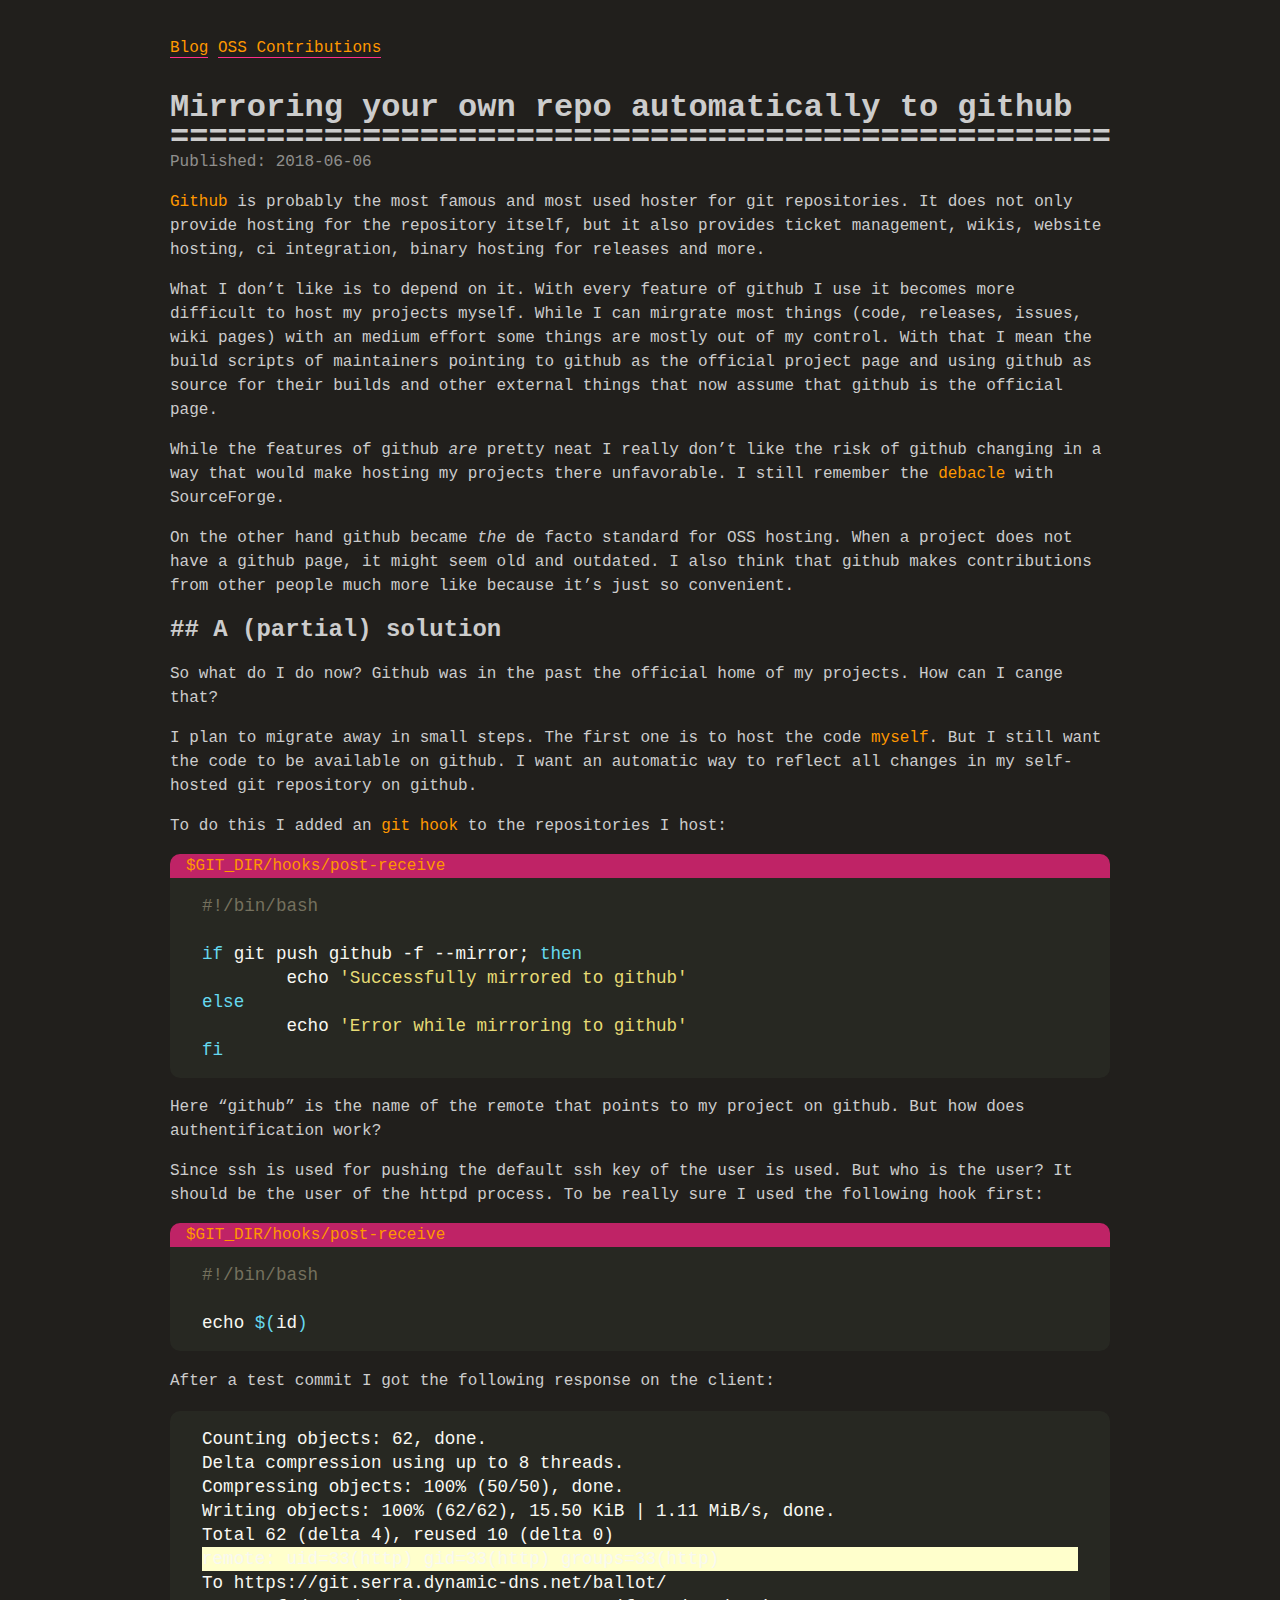
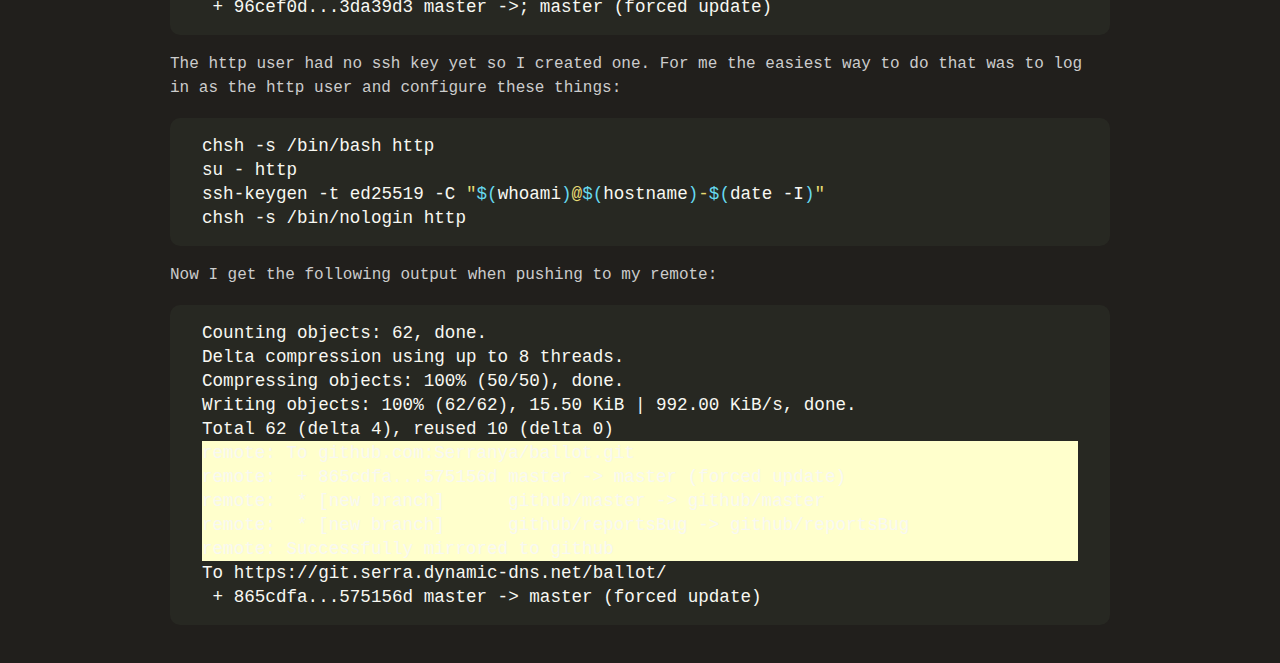
==== articles/mirror_to_github/index.html @ ca10f022 "Initial copy" ====
<!DOCTYPE html>
<html><head>
	<meta charset="utf-8">
		
		<link rel="stylesheet" href="https://Serranya.github.io/scss/style.min.css">
		<link rel="icon" href="/favicon.ico" type="image/x-icon">
		<title>Serras Blog - Some things I know</title>
</head>

<body><header>
	<nav>
		<ol>
			<li>
				<a href="/">Blog</a>
				<a href="/oss_contributions/">OSS Contributions</a>
			</li>
		</ol>
	</nav>
</header>

<main>
	<article>
		<header>
			<h1>Mirroring your own repo automatically to github</h1>
			<span class="metadata">
				Published:
				<time datetime="2018-06-06T00:00:00&#43;0200">
					2018-06-06
				</time>
			</span>
		</header>
		<div class="articleBody">
			

<p><a href="https://github.com">Github</a> is probably the most famous and most used hoster for git repositories.
It does not only provide hosting for the repository itself, but it also provides
ticket management, wikis, website hosting, ci integration, binary hosting for releases and more.</p>

<p>What I don&rsquo;t like is to depend on it.
With every feature of github I use it becomes more difficult to host my projects myself.
While I can mirgrate most things (code, releases, issues, wiki pages) with an medium effort some
things are mostly out of my control.
With that I mean the build scripts of maintainers pointing to github as the officіal project page
and using github as source for their builds and other external things that now assume that github
is the official page.</p>

<p>While the features of github <em>are</em> pretty neat I really don&rsquo;t like the risk of github changing in
a way that would make hosting my projects there unfavorable.
I still remember the <a href="https://en.wikipedia.org/wiki/SourceForge#Controversies">debacle</a> with SourceForge.</p>

<p>On the other hand github became <em>the</em> de facto standard for OSS hosting.
When a project does not have a github page, it might seem old and outdated.
I also think that github makes contributions from other people much more like because it&rsquo;s just so convenient.</p>

<h2 id="a-partial-solution">A (partial) solution</h2>

<p>So what do I do now?
Github was in the past the official home of my projects.
How can I cange that?</p>

<p>I plan to migrate away in small steps.
The first one is to host the code <a href="https://git.serra.dynamic-dns.net">myself</a>.
But I still want the code to be available on github.
I want an automatic way to reflect all changes in my self-hosted git repository on github.</p>

<p>To do this I added an <a href="https://git-scm.com/docs/githooks">git hook</a> to the repositories I host:</p>


<a class="filename" href="#">
	$GIT_DIR/hooks/post-receive
</a>


<div class="highlight"><pre class="chroma"><code class="language-bash" data-lang="bash"><span class="cp">#!/bin/bash
</span><span class="cp"></span>
<span class="k">if</span> git push github -f --mirror<span class="p">;</span> <span class="k">then</span>
        <span class="nb">echo</span> <span class="s1">&#39;Successfully mirrored to github&#39;</span>
<span class="k">else</span>
        <span class="nb">echo</span> <span class="s1">&#39;Error while mirroring to github&#39;</span>
<span class="k">fi</span></code></pre></div>


<p>Here &ldquo;github&rdquo; is the name of the remote that points to my project on github.
But how does authentification work?</p>

<p>Since ssh іs used for pushing the default ssh key of the user is used.
But who is the user?
It should be the user of the httpd process.
To be really sure I used the following hook first:</p>


<a class="filename" href="#">
	$GIT_DIR/hooks/post-receive
</a>


<div class="highlight"><pre class="chroma"><code class="language-bash" data-lang="bash"><span class="cp">#!/bin/bash
</span><span class="cp"></span>
<span class="nb">echo</span> <span class="k">$(</span>id<span class="k">)</span></code></pre></div>


<p>After a test commit I got the following response on the client:</p>



<div class="highlight"><pre class="chroma"><code class="language-plaintext" data-lang="plaintext">Counting objects: 62, done.
Delta compression using up to 8 threads.
Compressing objects: 100% (50/50), done.
Writing objects: 100% (62/62), 15.50 KiB | 1.11 MiB/s, done.
Total 62 (delta 4), reused 10 (delta 0)
<span class="hl">remote: uid=33(http) gid=33(http) groups=33(http)
</span>To https://git.serra.dynamic-dns.net/ballot/
 + 96cef0d...3da39d3 master -&gt;; master (forced update)</code></pre></div>


<p>The http user had no ssh key yet so I created one.
For me the easiest way to do that was to log in as the http user and configure these things:</p>



<div class="highlight"><pre class="chroma"><code class="language-bash" data-lang="bash">chsh -s /bin/bash http
su - http
ssh-keygen -t ed25519 -C <span class="s2">&#34;</span><span class="k">$(</span>whoami<span class="k">)</span><span class="s2">@</span><span class="k">$(</span>hostname<span class="k">)</span><span class="s2">-</span><span class="k">$(</span>date -I<span class="k">)</span><span class="s2">&#34;</span>
chsh -s /bin/nologin http</code></pre></div>


<p>Now I get the following output when pushing to my remote:</p>



<div class="highlight"><pre class="chroma"><code class="language-plaintext" data-lang="plaintext">Counting objects: 62, done.
Delta compression using up to 8 threads.
Compressing objects: 100% (50/50), done.
Writing objects: 100% (62/62), 15.50 KiB | 992.00 KiB/s, done.
Total 62 (delta 4), reused 10 (delta 0)
<span class="hl">remote: To github.com:Serranya/ballot.git
</span><span class="hl">remote:  + 865cdfa...575156d master -&gt; master (forced update)
</span><span class="hl">remote:  * [new branch]      github/master -&gt; github/master
</span><span class="hl">remote:  * [new branch]      github/reportsBug -&gt; github/reportsBug
</span><span class="hl">remote: Successfully mirrored to github
</span>To https://git.serra.dynamic-dns.net/ballot/
 + 865cdfa...575156d master -&gt; master (forced update)</code></pre></div>


		</div>
	</article>

        </main></body>
</html>
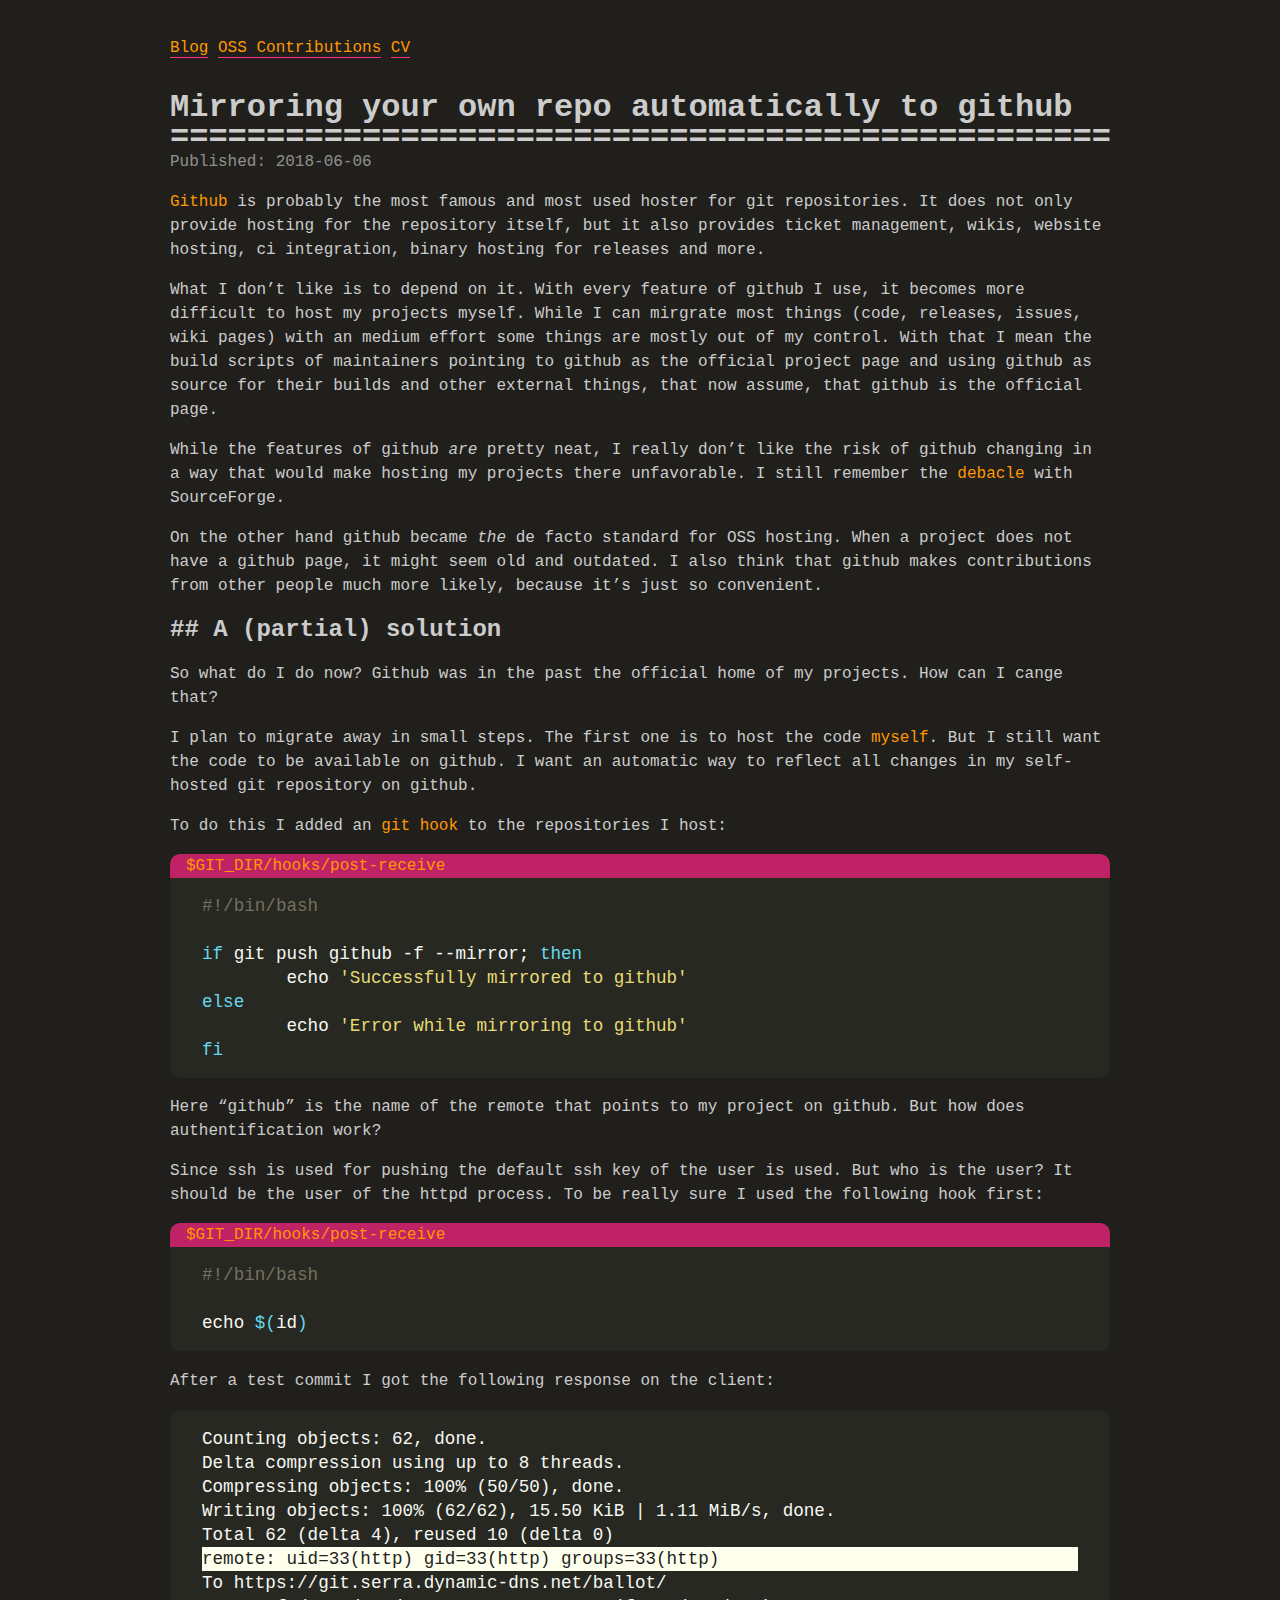
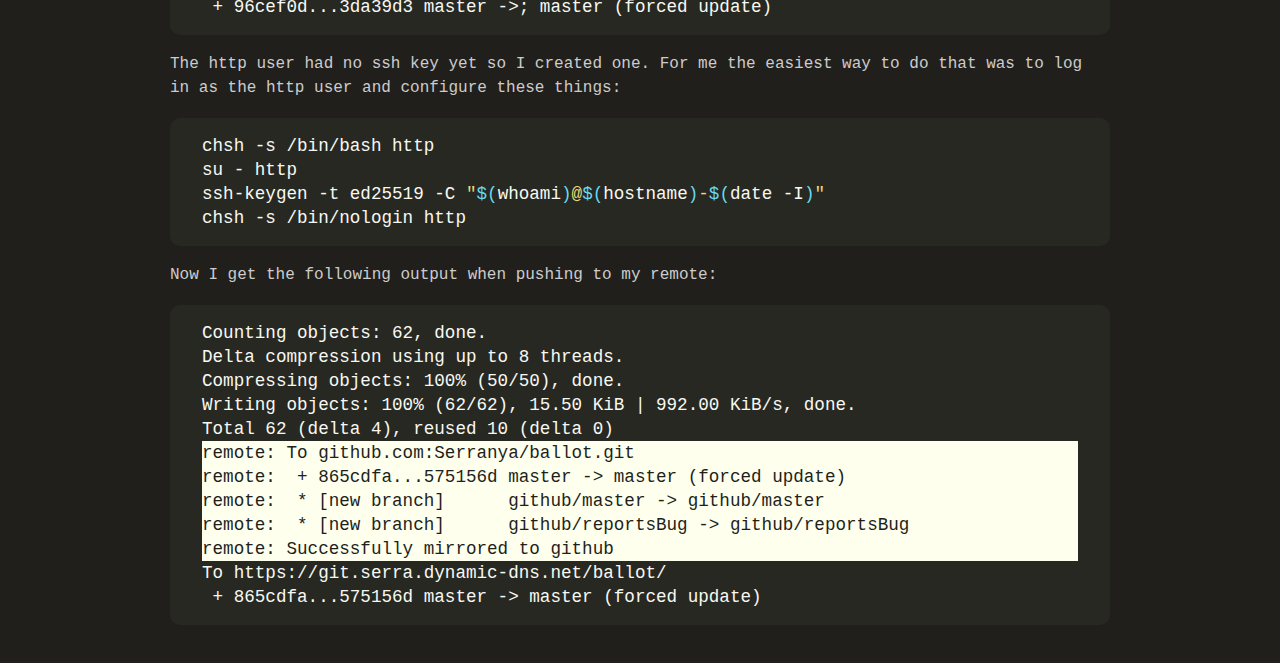
==== commit 4ccd2f1c: "Update" ====
--- a/articles/mirror_to_github/index.html
+++ b/articles/mirror_to_github/index.html
@@ -13,6 +13,7 @@
 			<li>
 				<a href="/">Blog</a>
 				<a href="/oss_contributions/">OSS Contributions</a>
+				<a href="/CV.pdf">CV</a>
 			</li>
 		</ol>
 	</nav>
@@ -37,20 +38,20 @@
 ticket management, wikis, website hosting, ci integration, binary hosting for releases and more.</p>
 
 <p>What I don&rsquo;t like is to depend on it.
-With every feature of github I use it becomes more difficult to host my projects myself.
+With every feature of github I use, it becomes more difficult to host my projects myself.
 While I can mirgrate most things (code, releases, issues, wiki pages) with an medium effort some
 things are mostly out of my control.
 With that I mean the build scripts of maintainers pointing to github as the officіal project page
-and using github as source for their builds and other external things that now assume that github
+and using github as source for their builds and other external things, that now assume, that github
 is the official page.</p>
 
-<p>While the features of github <em>are</em> pretty neat I really don&rsquo;t like the risk of github changing in
+<p>While the features of github <em>are</em> pretty neat, I really don&rsquo;t like the risk of github changing in
 a way that would make hosting my projects there unfavorable.
 I still remember the <a href="https://en.wikipedia.org/wiki/SourceForge#Controversies">debacle</a> with SourceForge.</p>
 
 <p>On the other hand github became <em>the</em> de facto standard for OSS hosting.
 When a project does not have a github page, it might seem old and outdated.
-I also think that github makes contributions from other people much more like because it&rsquo;s just so convenient.</p>
+I also think that github makes contributions from other people much more likely, because it&rsquo;s just so convenient.</p>
 
 <h2 id="a-partial-solution">A (partial) solution</h2>
 
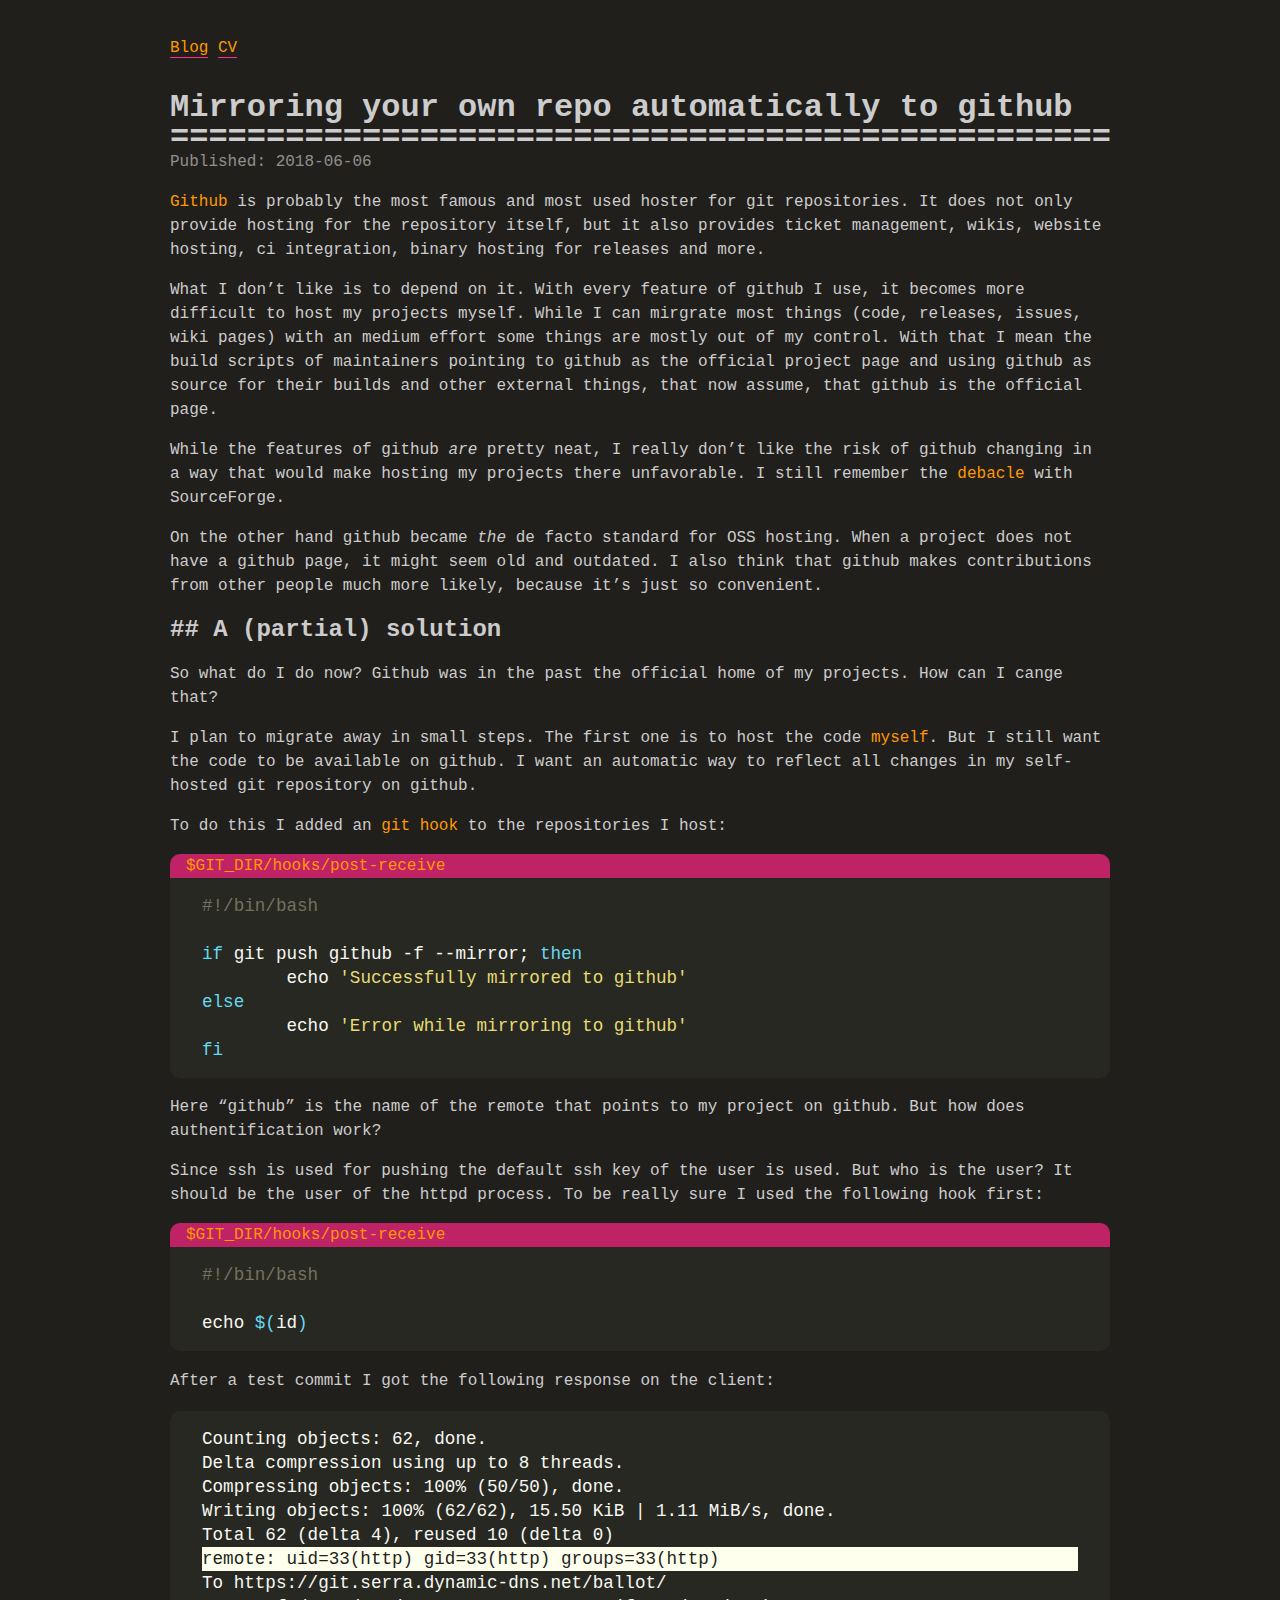
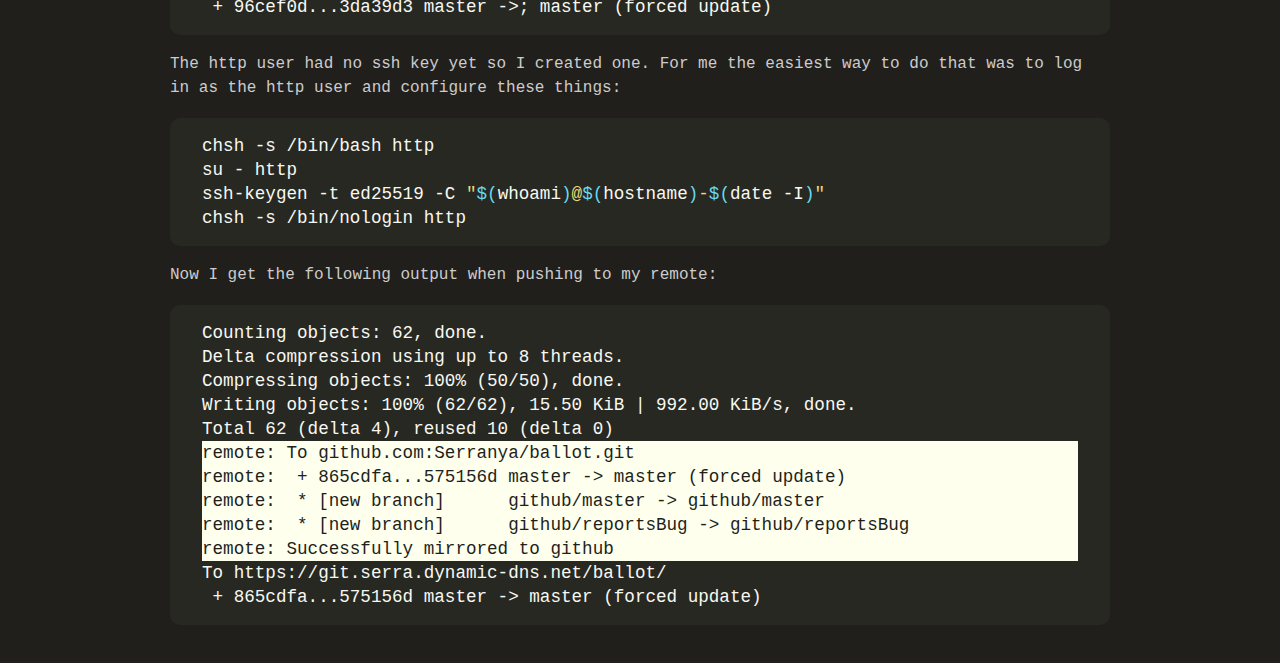
==== commit e853cfe3: "Release" ====
--- a/articles/mirror_to_github/index.html
+++ b/articles/mirror_to_github/index.html
@@ -12,7 +12,6 @@
 		<ol>
 			<li>
 				<a href="/">Blog</a>
-				<a href="/oss_contributions/">OSS Contributions</a>
 				<a href="/CV.pdf">CV</a>
 			</li>
 		</ol>
@@ -31,12 +30,9 @@
 			</span>
 		</header>
 		<div class="articleBody">
-			
-
-<p><a href="https://github.com">Github</a> is probably the most famous and most used hoster for git repositories.
+			<p><a href="https://github.com">Github</a> is probably the most famous and most used hoster for git repositories.
 It does not only provide hosting for the repository itself, but it also provides
 ticket management, wikis, website hosting, ci integration, binary hosting for releases and more.</p>
-
 <p>What I don&rsquo;t like is to depend on it.
 With every feature of github I use, it becomes more difficult to host my projects myself.
 While I can mirgrate most things (code, releases, issues, wiki pages) with an medium effort some
@@ -44,35 +40,32 @@
 With that I mean the build scripts of maintainers pointing to github as the officіal project page
 and using github as source for their builds and other external things, that now assume, that github
 is the official page.</p>
-
 <p>While the features of github <em>are</em> pretty neat, I really don&rsquo;t like the risk of github changing in
 a way that would make hosting my projects there unfavorable.
 I still remember the <a href="https://en.wikipedia.org/wiki/SourceForge#Controversies">debacle</a> with SourceForge.</p>
-
 <p>On the other hand github became <em>the</em> de facto standard for OSS hosting.
 When a project does not have a github page, it might seem old and outdated.
 I also think that github makes contributions from other people much more likely, because it&rsquo;s just so convenient.</p>
-
 <h2 id="a-partial-solution">A (partial) solution</h2>
-
 <p>So what do I do now?
 Github was in the past the official home of my projects.
 How can I cange that?</p>
-
 <p>I plan to migrate away in small steps.
 The first one is to host the code <a href="https://git.serra.dynamic-dns.net">myself</a>.
 But I still want the code to be available on github.
 I want an automatic way to reflect all changes in my self-hosted git repository on github.</p>
-
 <p>To do this I added an <a href="https://git-scm.com/docs/githooks">git hook</a> to the repositories I host:</p>
 
-
-<a class="filename" href="#">
-	$GIT_DIR/hooks/post-receive
-</a>
+	
+	<a class="filename" href=" # ">
+		$GIT_DIR/hooks/post-receive
+	</a>
+	
 
 
-<div class="highlight"><pre class="chroma"><code class="language-bash" data-lang="bash"><span class="cp">#!/bin/bash
+
+
+	<div class="highlight"><pre class="chroma"><code class="language-bash" data-lang="bash"><span class="cp">#!/bin/bash
 </span><span class="cp"></span>
 <span class="k">if</span> git push github -f --mirror<span class="p">;</span> <span class="k">then</span>
         <span class="nb">echo</span> <span class="s1">&#39;Successfully mirrored to github&#39;</span>
@@ -83,28 +76,33 @@
 
 <p>Here &ldquo;github&rdquo; is the name of the remote that points to my project on github.
 But how does authentification work?</p>
-
 <p>Since ssh іs used for pushing the default ssh key of the user is used.
 But who is the user?
 It should be the user of the httpd process.
 To be really sure I used the following hook first:</p>
 
-
-<a class="filename" href="#">
-	$GIT_DIR/hooks/post-receive
-</a>
+	
+	<a class="filename" href=" # ">
+		$GIT_DIR/hooks/post-receive
+	</a>
+	
 
 
-<div class="highlight"><pre class="chroma"><code class="language-bash" data-lang="bash"><span class="cp">#!/bin/bash
+
+
+	<div class="highlight"><pre class="chroma"><code class="language-bash" data-lang="bash"><span class="cp">#!/bin/bash
 </span><span class="cp"></span>
 <span class="nb">echo</span> <span class="k">$(</span>id<span class="k">)</span></code></pre></div>
 
 
 <p>After a test commit I got the following response on the client:</p>
 
+	
 
 
-<div class="highlight"><pre class="chroma"><code class="language-plaintext" data-lang="plaintext">Counting objects: 62, done.
+
+
+	<div class="highlight"><pre class="chroma"><code class="language-plaintext" data-lang="plaintext">Counting objects: 62, done.
 Delta compression using up to 8 threads.
 Compressing objects: 100% (50/50), done.
 Writing objects: 100% (62/62), 15.50 KiB | 1.11 MiB/s, done.
@@ -117,9 +115,12 @@
 <p>The http user had no ssh key yet so I created one.
 For me the easiest way to do that was to log in as the http user and configure these things:</p>
 
+	
 
 
-<div class="highlight"><pre class="chroma"><code class="language-bash" data-lang="bash">chsh -s /bin/bash http
+
+
+	<div class="highlight"><pre class="chroma"><code class="language-bash" data-lang="bash">chsh -s /bin/bash http
 su - http
 ssh-keygen -t ed25519 -C <span class="s2">&#34;</span><span class="k">$(</span>whoami<span class="k">)</span><span class="s2">@</span><span class="k">$(</span>hostname<span class="k">)</span><span class="s2">-</span><span class="k">$(</span>date -I<span class="k">)</span><span class="s2">&#34;</span>
 chsh -s /bin/nologin http</code></pre></div>
@@ -127,9 +128,12 @@
 
 <p>Now I get the following output when pushing to my remote:</p>
 
+	
 
 
-<div class="highlight"><pre class="chroma"><code class="language-plaintext" data-lang="plaintext">Counting objects: 62, done.
+
+
+	<div class="highlight"><pre class="chroma"><code class="language-plaintext" data-lang="plaintext">Counting objects: 62, done.
 Delta compression using up to 8 threads.
 Compressing objects: 100% (50/50), done.
 Writing objects: 100% (62/62), 15.50 KiB | 992.00 KiB/s, done.
@@ -143,6 +147,7 @@
  + 865cdfa...575156d master -&gt; master (forced update)</code></pre></div>
 
 
+
 		</div>
 	</article>
 
